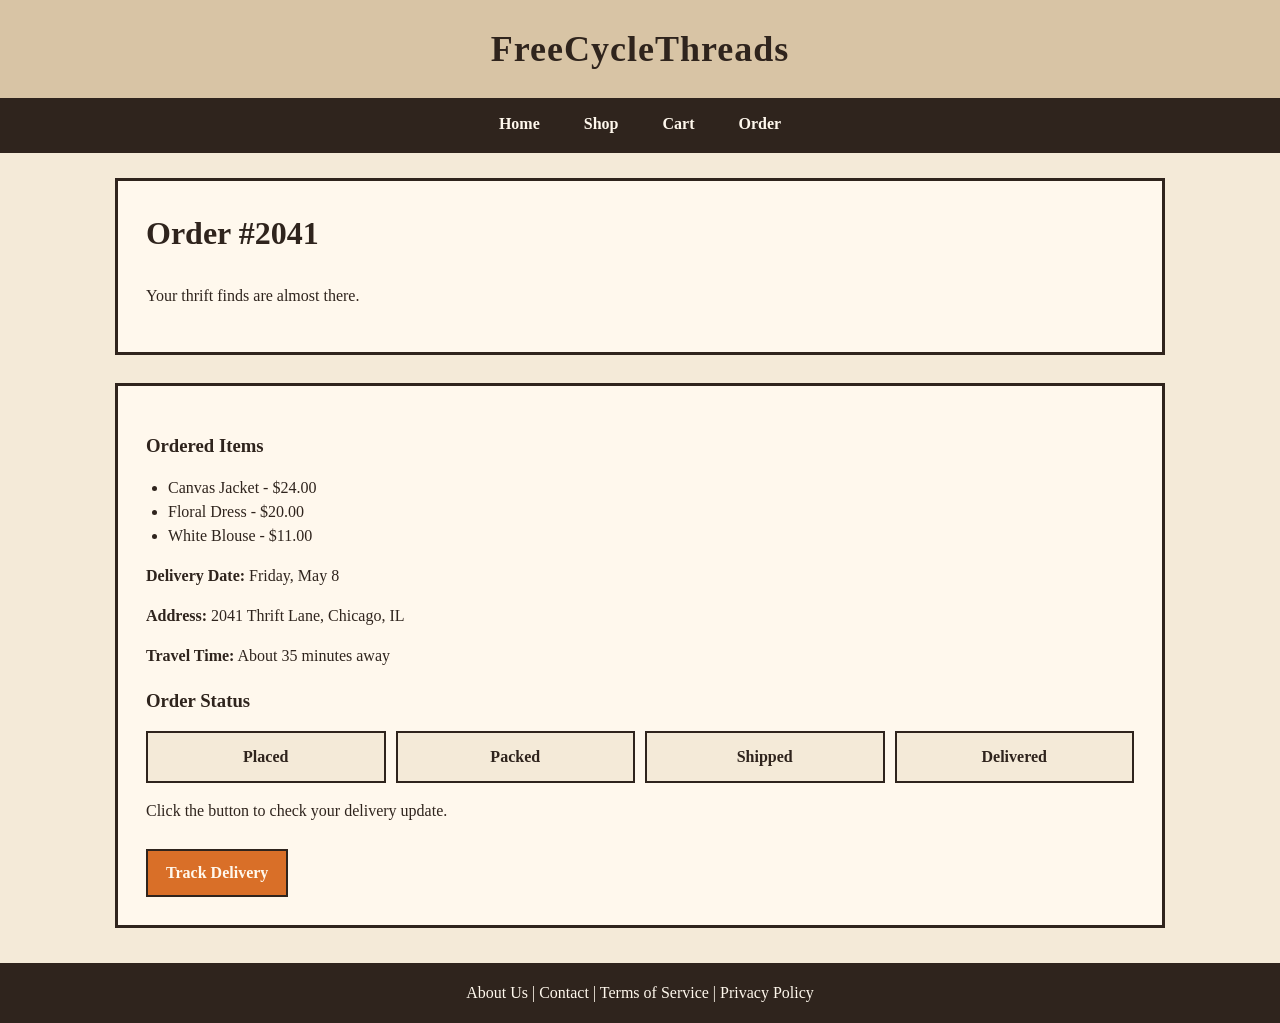
==== order.html @ 11d1edf6 "Init commit" ====
<!doctype html>
<html lang="en">
  <head>
    <meta charset="utf-8">
    <meta name="viewport" content="width=device-width, initial-scale=1">
    <title>FreeCycleThreads | Order</title>
    <link rel="stylesheet" href="main.css">
  </head>
  <body>
    <header>
      <h1>FreeCycleThreads</h1>
      <nav>
        <ul class="nav-list">
          <li><a href="index.html">Home</a></li>
          <li class="dropdown">
            <a href="men.html">Shop</a>
            <ul class="dropdown-menu">
              <li><a href="men.html">Men</a></li>
              <li><a href="women.html">Women</a></li>
            </ul>
          </li>
          <li><a href="cart.html">Cart</a></li>
          <li><a href="order.html">Order</a></li>
        </ul>
      </nav>
    </header>

    <main>
      <section class="page-title">
        <h2>Order #2041</h2>
        <p>Your thrift finds are almost there.</p>
      </section>

      <section class="order-box">
        <h3>Ordered Items</h3>
        <ul class="plain-list">
          <li>Canvas Jacket - $24.00</li>
          <li>Floral Dress - $20.00</li>
          <li>White Blouse - $11.00</li>
        </ul>

        <p><strong>Delivery Date:</strong> Friday, May 8</p>
        <p><strong>Address:</strong> 2041 Thrift Lane, Chicago, IL</p>
        <p><strong>Travel Time:</strong> About 35 minutes away</p>

        <h3>Order Status</h3>
        <div class="status-steps">
          <span>Placed</span>
          <span>Packed</span>
          <span>Shipped</span>
          <span>Delivered</span>
        </div>
        <p id="delivery-message">Click the button to check your delivery update.</p>

        <button type="button" class="track-button">Track Delivery</button>
      </section>
    </main>

    <footer>
      <p>About Us | Contact | Terms of Service | Privacy Policy</p>
    </footer>
    <script src="script.js" defer></script>
  </body>
</html>
---- main.css ----
* {
  box-sizing: border-box;
}

body {
  margin: 0;
  background: #f4ead8;
  color: #2f241d;
  font-family: Georgia, "Times New Roman", serif;
  line-height: 1.5;
}

header {
  background: #d8c4a5;
  border-bottom: 3px solid #2f241d;
  text-align: center;
}

h1 {
  margin: 0;
  padding: 22px 10px;
  font-size: 36px;
  letter-spacing: 1px;
}

h2 {
  margin-top: 0;
  font-size: 32px;
}

h3 {
  margin-bottom: 8px;
}

main {
  width: 90%;
  max-width: 1050px;
  margin: 25px auto;
}

section {
  margin-bottom: 28px;
}

nav {
  background: #2f241d;
}

.nav-list {
  display: flex;
  justify-content: center;
  margin: 0;
  padding: 0;
  list-style: none;
}

.nav-list li {
  position: relative;
}

.nav-list a {
  display: block;
  padding: 14px 22px;
  color: #fff8ed;
  text-decoration: none;
  font-weight: bold;
}

.nav-list a:hover {
  background: #c66b2b;
}

.dropdown-menu {
  display: none;
  position: absolute;
  left: 0;
  top: 100%;
  min-width: 130px;
  margin: 0;
  padding: 0;
  background: #2f241d;
  border: 2px solid #2f241d;
  list-style: none;
  z-index: 5;
}

.dropdown:hover .dropdown-menu {
  display: block;
}

.hero,
.page-title,
.form-box,
.basket,
.order-box {
  padding: 28px;
  background: #fff8ed;
  border: 3px solid #2f241d;
}

.hero h2 {
  color: #c66b2b;
  font-size: 46px;
}

.button,
button {
  display: inline-block;
  margin-top: 10px;
  padding: 10px 18px;
  background: #d96f28;
  border: 2px solid #2f241d;
  color: #fff8ed;
  font: inherit;
  font-weight: bold;
  text-decoration: none;
  cursor: pointer;
}

.button:hover,
button:hover {
  background: #a94c16;
}

.card-grid,
.product-grid {
  display: grid;
  grid-template-columns: repeat(4, 1fr);
  gap: 18px;
}

.simple-card,
.product-card,
.cart-item {
  padding: 16px;
  background: #fff8ed;
  border: 3px solid #2f241d;
}

.product-card {
  text-align: center;
}

.product-image {
  height: 170px;
  margin-bottom: 14px;
  border: 3px solid #2f241d;
  background-color: #d8c4a5;
  background-size: cover;
  background-position: center;
}

.image-vintage-work-jacket {
  background-image: url("images/VintageWorkJacket.jpg");
}

.image-soft-cotton-shirt {
  background-image: url("images/SoftCottonShirt.jpg");
}

.image-relaxed-denim-pants {
  background-image: url("images/RelaxedDenimPants.jpg");
}

.image-canvas-jacket {
  background-image: url("images/CanvasJacket.jpg");
}

.image-plaid-shirt {
  background-image: url("images/PlaidShirt.jpg");
}

.image-brown-pants {
  background-image: url("images/BrownPants.jpg");
}

.image-denim-shorts {
  background-image: url("images/DenimShorts.jpg");
}

.image-floral-dress {
  background-image: url("images/FloralDress.jpg");
}

.image-knit-cardigan {
  background-image: url("images/KnitCardigan.jpg");
}

.image-denim-skirt {
  background-image: url("images/DenimSkirt.jpg");
}

.image-white-blouse {
  background-image: linear-gradient(135deg, #ffffff 0 45%, #e7dfd1 45% 55%, #ffffff 55% 100%);
}

form {
  max-width: 420px;
}

label {
  display: block;
  margin-top: 14px;
  font-weight: bold;
}

input {
  width: 100%;
  padding: 10px;
  border: 2px solid #2f241d;
  background: #f4ead8;
  font: inherit;
}

.basket {
  display: grid;
  gap: 14px;
}

.cart-item {
  display: grid;
  grid-template-columns: 2fr 1fr 1fr auto;
  gap: 12px;
  align-items: center;
}

.cart-item h3,
.cart-item p {
  margin: 0;
}

.total-box {
  padding: 18px;
  background: #f4ead8;
  border: 3px solid #2f241d;
  text-align: right;
}

.plain-list {
  padding-left: 22px;
}

.status-steps {
  display: grid;
  grid-template-columns: repeat(4, 1fr);
  gap: 10px;
  margin: 16px 0;
}

.status-steps span {
  padding: 12px;
  background: #f4ead8;
  border: 2px solid #2f241d;
  text-align: center;
  font-weight: bold;
}

footer {
  margin-top: 35px;
  padding: 18px;
  background: #2f241d;
  color: #fff8ed;
  text-align: center;
}

footer p {
  margin: 0;
}

@media (max-width: 800px) {
  .card-grid,
  .product-grid,
  .status-steps {
    grid-template-columns: repeat(2, 1fr);
  }

  .cart-item {
    grid-template-columns: 1fr;
  }
}

@media (max-width: 550px) {
  .nav-list {
    flex-direction: column;
  }

  .dropdown-menu {
    position: static;
  }

  .card-grid,
  .product-grid,
  .status-steps {
    grid-template-columns: 1fr;
  }

  .hero h2 {
    font-size: 34px;
  }
}
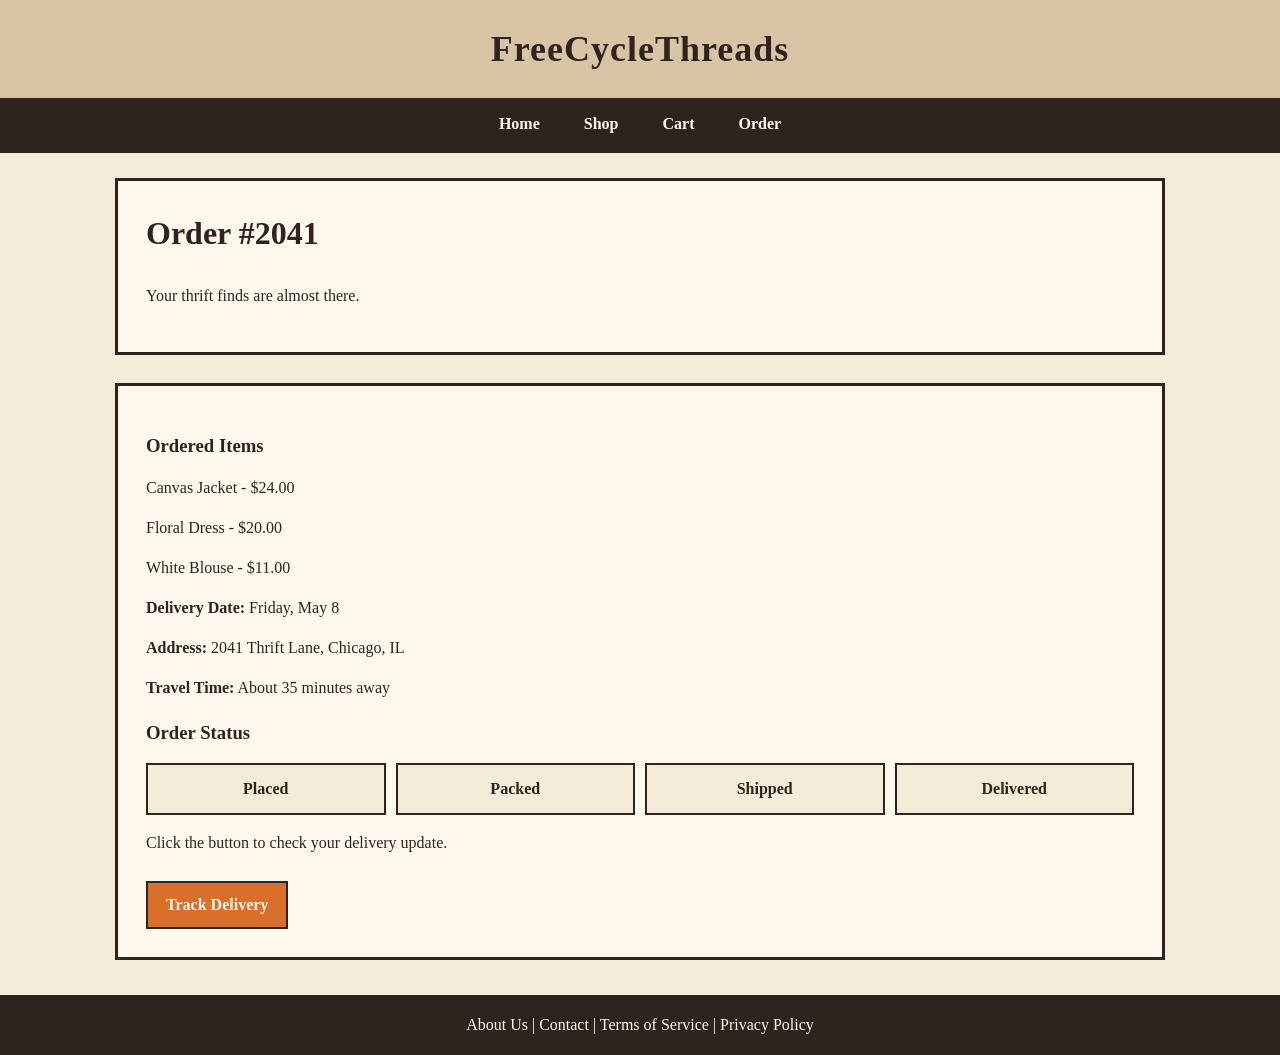
==== commit 54cbabc7: "Init commit2" ====
--- a/order.html
+++ b/order.html
@@ -33,11 +33,9 @@
 
       <section class="order-box">
         <h3>Ordered Items</h3>
-        <ul class="plain-list">
-          <li>Canvas Jacket - $24.00</li>
-          <li>Floral Dress - $20.00</li>
-          <li>White Blouse - $11.00</li>
-        </ul>
+        <p>Canvas Jacket - $24.00</p>
+        <p>Floral Dress - $20.00</p>
+        <p>White Blouse - $11.00</p>
 
         <p><strong>Delivery Date:</strong> Friday, May 8</p>
         <p><strong>Address:</strong> 2041 Thrift Lane, Chicago, IL</p>
--- a/main.css
+++ b/main.css
@@ -236,10 +236,6 @@
   text-align: right;
 }
 
-.plain-list {
-  padding-left: 22px;
-}
-
 .status-steps {
   display: grid;
   grid-template-columns: repeat(4, 1fr);
